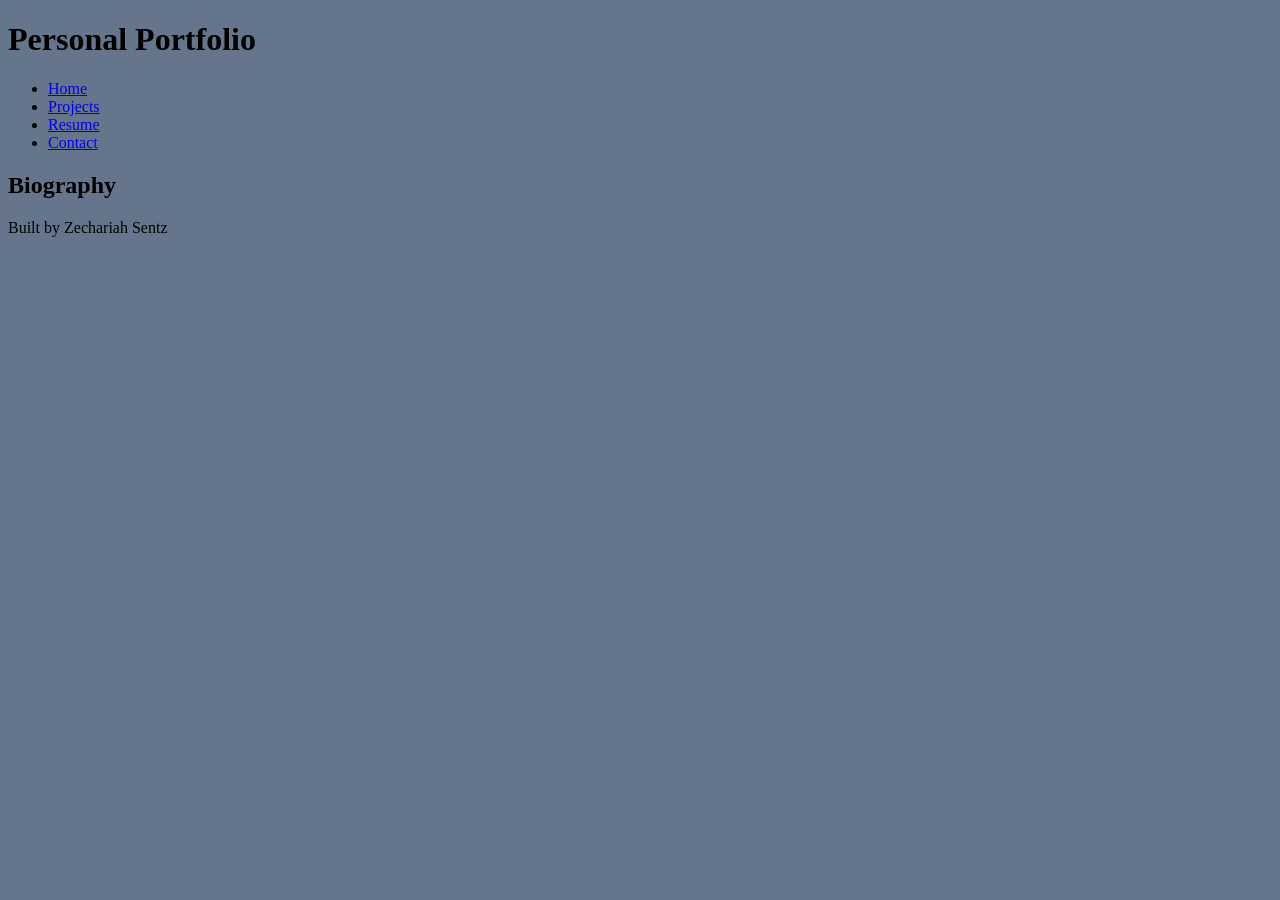
==== index.html @ 5b9e3cd4 "code along portfolio html start" ====
<!DOCTYPE html>
<html lang="en">
<head>
    <meta charset="UTF-8">
    <meta name="viewport" content="width=device-width, initial-scale=1.0">
    <link rel="stylesheet" href="style.css">
    <title>Personal Portfolio</title>
</head>
<body>
<header>
    <h1>Personal Portfolio</h1>
</header>
<nav>
    <ul>
        <li><a href="index.html">Home</a></li>
        <li><a href="projects.html">Projects</a></li>
        <li><a href="resume.html">Resume</a></li>
        <li><a href="contact.html">Contact</a></li>
    </ul>
</nav>
<main>
    <section>
        <h2>Biography</h2>
    </section>
</main>
<footer>
    <p>Built by Zechariah Sentz</p>
</footer>
</body>
</html>
---- style.css ----
/* CSS by Zechariah Sentz */
/* Color Palette
deep black= #05080D
slate blue= #65768C
steel blue= #263640
burnt orange= #BF5B04
earth= #733917
*/

/* GLOBAL (base) MOBILE FIRST */
body {
    background-color: #65768C;
}
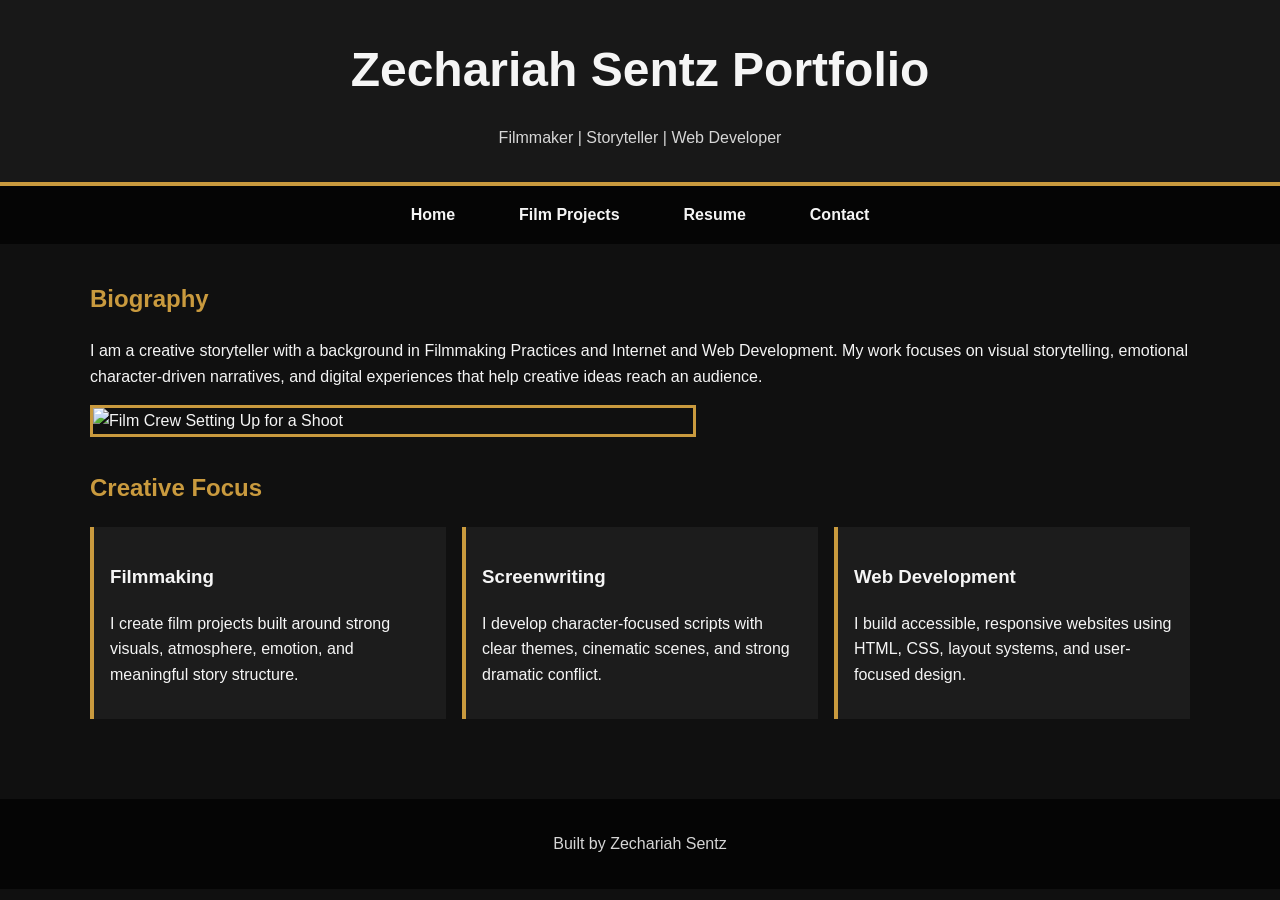
==== commit 5411853d: "final starter portfolio" ====
--- a/index.html
+++ b/index.html
@@ -3,26 +3,54 @@
 <head>
     <meta charset="UTF-8">
     <meta name="viewport" content="width=device-width, initial-scale=1.0">
+    <title>Zechariah Sentz Portfolio</title>
     <link rel="stylesheet" href="style.css">
-    <title>Personal Portfolio</title>
 </head>
+
 <body>
 <header>
-    <h1>Personal Portfolio</h1>
+    <h1>Zechariah Sentz Portfolio</h1>
+    <p>Filmmaker | Storyteller | Web Developer</p>
 </header>
+
 <nav>
     <ul>
         <li><a href="index.html">Home</a></li>
-        <li><a href="projects.html">Projects</a></li>
+        <li><a href="projects.html">Film Projects</a></li>
         <li><a href="resume.html">Resume</a></li>
         <li><a href="contact.html">Contact</a></li>
     </ul>
 </nav>
+
 <main>
+    <section class="hero">
+        <h2>Biography</h2>
+        <p>I am a creative storyteller with a background in Filmmaking Practices and Internet and Web Development. My work focuses on visual storytelling, emotional character-driven narratives, and digital experiences that help creative ideas reach an audience.</p>
+
+        <img src="images/Film Crew Setting Up for a Shoot.jpg" alt="Film Crew Setting Up for a Shoot">
+    </section>
+
     <section>
-        <h2>Biography</h2>
+        <h2>Creative Focus</h2>
+        <div class="card-row">
+            <section>
+                <h3>Filmmaking</h3>
+                <p>I create film projects built around strong visuals, atmosphere, emotion, and meaningful story structure.</p>
+            </section>
+
+            <section>
+                <h3>Screenwriting</h3>
+                <p>I develop character-focused scripts with clear themes, cinematic scenes, and strong dramatic conflict.</p>
+            </section>
+
+            <section>
+                <h3>Web Development</h3>
+                <p>I build accessible, responsive websites using HTML, CSS, layout systems, and user-focused design.</p>
+            </section>
+        </div>
     </section>
 </main>
+
 <footer>
     <p>Built by Zechariah Sentz</p>
 </footer>
--- a/style.css
+++ b/style.css
@@ -1,13 +1,144 @@
 /* CSS by Zechariah Sentz */
 /* Color Palette
-deep black= #05080D
-slate blue= #65768C
-steel blue= #263640
-burnt orange= #BF5B04
-earth= #733917
-*/
 
 /* GLOBAL (base) MOBILE FIRST */
+
 body {
-    background-color: #65768C;
+    margin: 0;
+    font-family: Arial, Helvetica, sans-serif;
+    background-color: #101010;
+    color: #f5f5f5;
+    display: grid;
+    grid-template-columns: 1fr;
+    line-height: 1.6;
+}
+
+header {
+    background-color: #181818;
+    text-align: center;
+    padding: 2rem 1rem;
+    border-bottom: 4px solid #c99a3e;
+}
+
+header h1 {
+    margin: 0;
+    font-size: 2rem;
+}
+
+header p {
+    color: #d6d6d6;
+    margin-bottom: 0;
+}
+
+nav {
+    background-color: #050505;
+}
+
+nav ul {
+    display: flex;
+    flex-direction: column;
+    list-style: none;
+    margin: 0;
+    padding: 0;
+}
+
+nav a {
+    display: block;
+    color: #f5f5f5;
+    text-decoration: none;
+    padding: 1rem;
+    text-align: center;
+    border-bottom: 1px solid #333;
+    font-weight: bold;
+}
+
+nav a:hover {
+    background-color: #c99a3e;
+    color: #101010;
+}
+
+main {
+    padding: 1rem;
+}
+
+section {
+    margin-bottom: 2rem;
+}
+
+h2 {
+    color: #c99a3e;
+}
+
+img {
+    width: 100%;
+    max-width: 600px;
+    height: auto;
+    display: block;
+    margin: 1rem 0;
+    border: 3px solid #c99a3e;
+}
+
+a {
+    color: #c99a3e;
+}
+
+.card-row {
+    display: flex;
+    flex-direction: column;
+    gap: 1rem;
+}
+
+.card-row > section {
+    background-color: #1c1c1c;
+    padding: 1rem;
+    border-left: 4px solid #c99a3e;
+}
+
+footer {
+    background-color: #050505;
+    text-align: center;
+    padding: 1rem;
+    color: #d6d6d6;
+}
+
+/* ===== LARGER SCREEN BREAKPOINT ===== */
+
+@media screen and (min-width: 800px) {
+    body {
+        grid-template-columns: 1fr 280px;
+    }
+
+    header,
+    nav,
+    footer {
+        grid-column: 1 / -1;
+    }
+
+    nav ul {
+        flex-direction: row;
+        justify-content: center;
+    }
+
+    nav a {
+        padding: 1rem 2rem;
+        border-bottom: none;
+    }
+
+    main {
+        grid-column: 1 / -1;
+        max-width: 1100px;
+        margin: 0 auto;
+    }
+
+    .card-row {
+        flex-direction: row;
+    }
+
+    .card-row > section {
+        flex: 1;
+    }
+
+    header h1 {
+        font-size: 3rem;
+    }
 }
